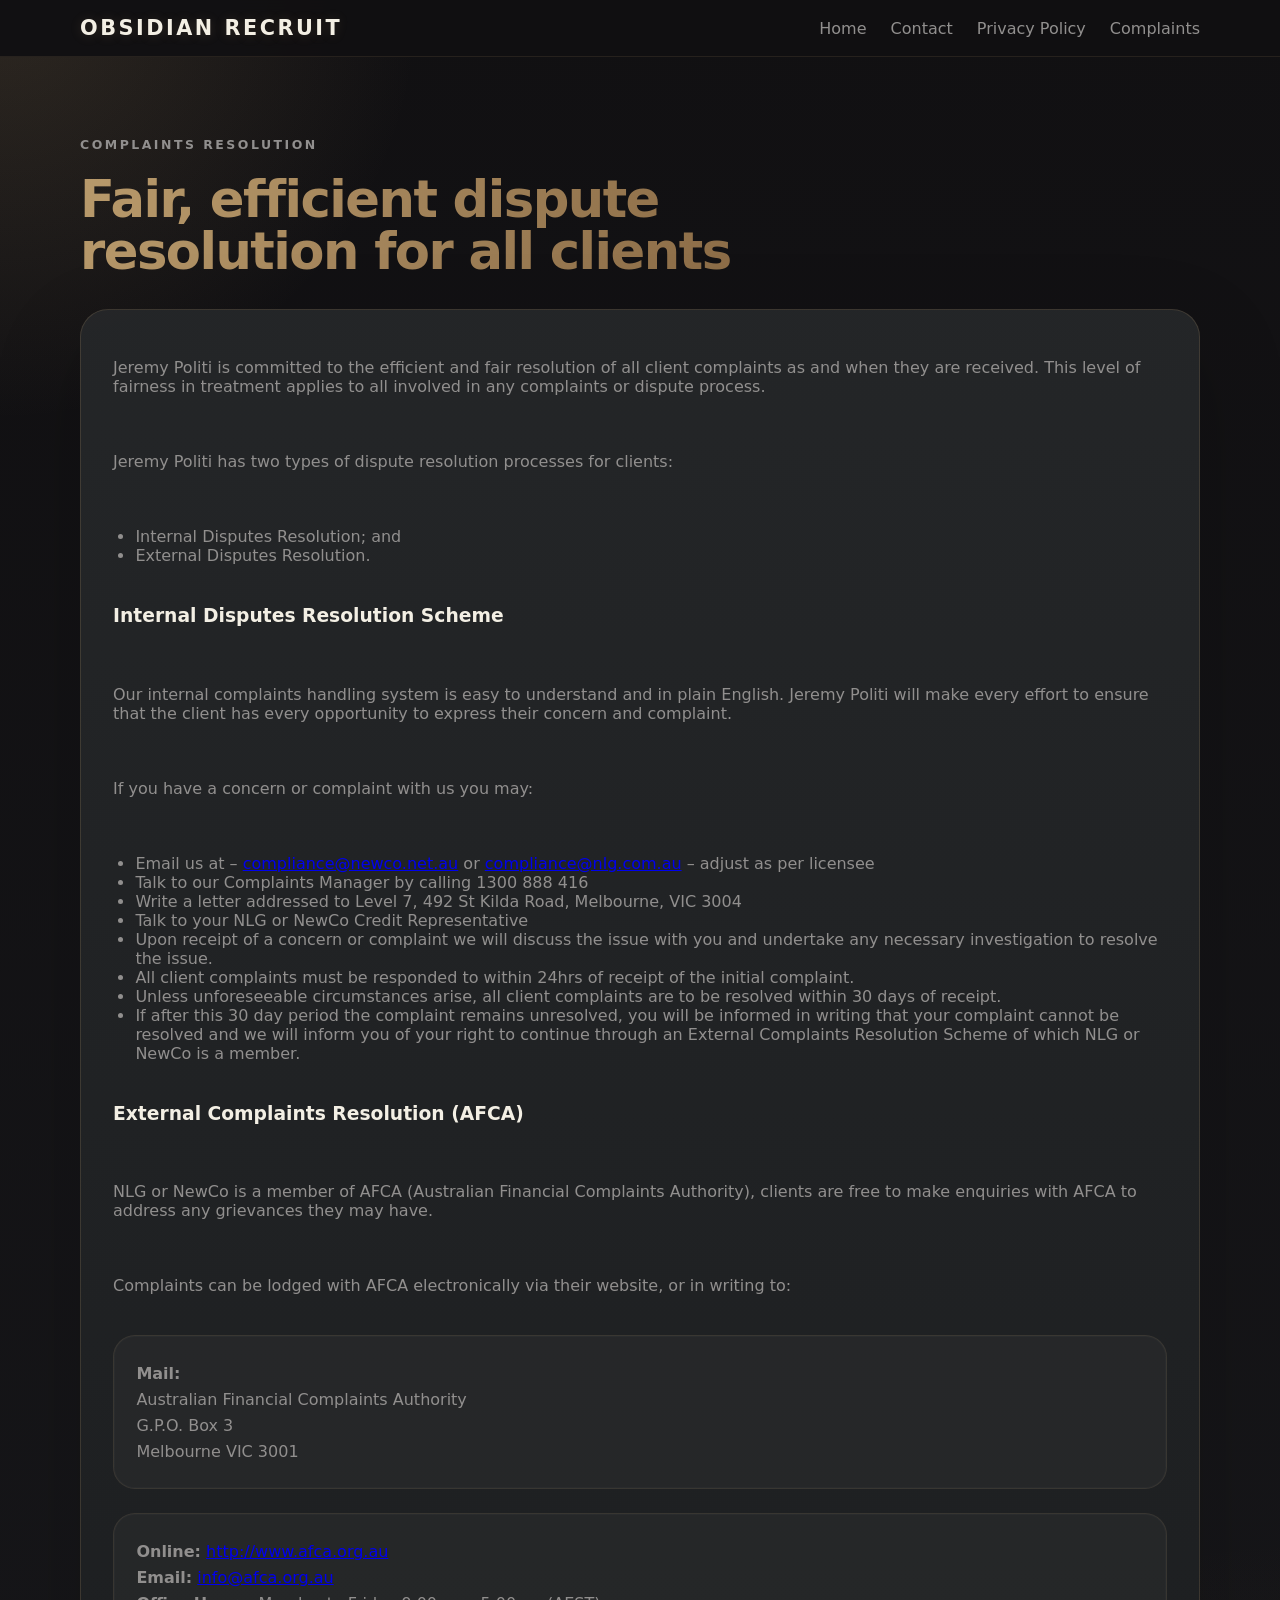
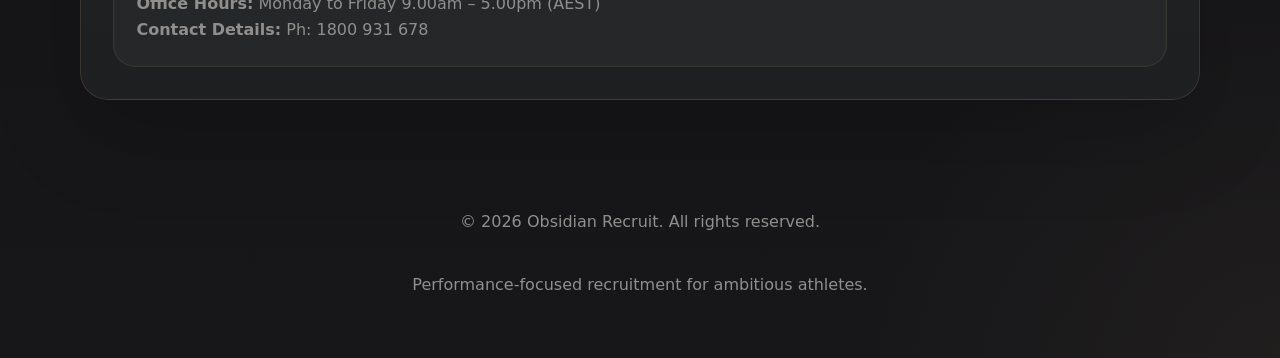
==== test/complaints.html @ 7169bf98 "Add landing page diff --git a/test/complaints.html b/test/complaints.html new file mode 100644 index" ====
<!DOCTYPE html>
<html lang="en">
<head>
    <meta charset="UTF-8" />
    <meta name="viewport" content="width=device-width, initial-scale=1.0" />
    <title>Complaints Resolution – Obsidian Broking Group</title>
    <link rel="stylesheet" href="style.css" />
</head>
<body>
    <header class="site-header">
        <div class="container header-inner">
            <a href="index.html" class="brand">Obsidian Recruit</a>
            <nav class="nav" aria-label="Main navigation">
                <a href="index.html">Home</a>
                <a href="index.html#contact">Contact</a>
                <a href="privacy.html">Privacy Policy</a>
                <a href="complaints.html">Complaints</a>
            </nav>
        </div>
    </header>

    <main>
        <section class="section privacy-section">
            <div class="container">
                <div class="section-header">
                    <p class="eyebrow">Complaints Resolution</p>
                    <h2>Fair, efficient dispute resolution for all clients</h2>
                </div>
                <div class="privacy-content">
                    <p>Jeremy Politi is committed to the efficient and fair resolution of all client complaints as and when they are received. This level of fairness in treatment applies to all involved in any complaints or dispute process.</p>
                    <p>Jeremy Politi has two types of dispute resolution processes for clients:</p>
                    <ul>
                        <li>Internal Disputes Resolution; and</li>
                        <li>External Disputes Resolution.</li>
                    </ul>
                    <h3>Internal Disputes Resolution Scheme</h3>
                    <p>Our internal complaints handling system is easy to understand and in plain English. Jeremy Politi will make every effort to ensure that the client has every opportunity to express their concern and complaint.</p>
                    <p>If you have a concern or complaint with us you may:</p>
                    <ul>
                        <li>Email us at – <a href="mailto:compliance@newco.net.au">compliance@newco.net.au</a> or <a href="mailto:compliance@nlg.com.au">compliance@nlg.com.au</a> – adjust as per licensee</li>
                        <li>Talk to our Complaints Manager by calling 1300 888 416</li>
                        <li>Write a letter addressed to Level 7, 492 St Kilda Road, Melbourne, VIC 3004</li>
                        <li>Talk to your NLG or NewCo Credit Representative</li>
                        <li>Upon receipt of a concern or complaint we will discuss the issue with you and undertake any necessary investigation to resolve the issue.</li>
                        <li>All client complaints must be responded to within 24hrs of receipt of the initial complaint.</li>
                        <li>Unless unforeseeable circumstances arise, all client complaints are to be resolved within 30 days of receipt.</li>
                        <li>If after this 30 day period the complaint remains unresolved, you will be informed in writing that your complaint cannot be resolved and we will inform you of your right to continue through an External Complaints Resolution Scheme of which NLG or NewCo is a member.</li>
                    </ul>
                    <h3>External Complaints Resolution (AFCA)</h3>
                    <p>NLG or NewCo is a member of AFCA (Australian Financial Complaints Authority), clients are free to make enquiries with AFCA to address any grievances they may have.</p>
                    <p>Complaints can be lodged with AFCA electronically via their website, or in writing to:</p>
                    <div class="privacy-content-block">
                        <p><strong>Mail:</strong></p>
                        <p>Australian Financial Complaints Authority</p>
                        <p>G.P.O. Box 3</p>
                        <p>Melbourne VIC 3001</p>
                    </div>
                    <div class="privacy-content-block">
                        <p><strong>Online:</strong> <a href="http://www.afca.org.au" target="_blank" rel="noreferrer noopener">http://www.afca.org.au</a></p>
                        <p><strong>Email:</strong> <a href="mailto:info@afca.org.au">info@afca.org.au</a></p>
                        <p><strong>Office Hours:</strong> Monday to Friday 9.00am – 5.00pm (AEST)</p>
                        <p><strong>Contact Details:</strong> Ph: 1800 931 678</p>
                    </div>
                </div>
            </div>
        </section>
    </main>

    <footer class="site-footer">
        <div class="container footer-inner">
            <p>&copy; <span id="year"></span> Obsidian Recruit. All rights reserved.</p>
            <p>Performance-focused recruitment for ambitious athletes.</p>
        </div>
    </footer>

    <script src="javascript.js"></script>
</body>
</html>
---- test/style.css ----
:root {
    --bg: #111012;
    --surface: #252729;
    --surface-alt: #3c3f42;
    --panel: #17171a;
    --text: #f3efe4;
    --muted: #918f8e;
    --accent: #c1a170;
    --accent-dark: #8c6b44;
    --accent-soft: rgba(193, 161, 112, 0.18);
    --border: rgba(145, 143, 142, 0.18);
    --glow: rgba(193, 161, 112, 0.22);
    --shadow-soft: 0 24px 60px rgba(0, 0, 0, 0.32);
}

* {
    box-sizing: border-box;
}

html {
    scroll-behavior: smooth;
}

body {
    margin: 0;
    min-height: 100vh;
    overflow-x: hidden;
    font-family: Inter, system-ui, -apple-system, BlinkMacSystemFont, "Segoe UI", sans-serif;
    background: radial-gradient(circle at top left, rgba(193, 161, 112, 0.16), transparent 18%),
        radial-gradient(circle at bottom right, rgba(140, 107, 68, 0.08), transparent 18%),
        linear-gradient(180deg, #111012 0%, #17171a 100%);
    color: var(--text);
}

img,
svg {
    display: block;
    max-width: 100%;
}

button,
input,
textarea {
    font: inherit;
}

.container {
    width: min(1120px, calc(100% - 2rem));
    max-width: 1120px;
    margin: 0 auto;
}

.site-header {
    position: sticky;
    top: 0;
    z-index: 10;
    background: rgba(17, 16, 18, 0.96);
    backdrop-filter: blur(14px);
    border-bottom: 1px solid rgba(193, 161, 112, 0.12);
    animation: fadeDown 1s ease both;
}

.header-inner {
    display: flex;
    align-items: center;
    justify-content: space-between;
    gap: 1rem;
    padding: 1rem 0;
}

.brand {
    color: var(--text);
    font-size: 1.3rem;
    text-decoration: none;
    font-weight: 800;
    letter-spacing: 0.12em;
    text-transform: uppercase;
    text-shadow: 0 1px 12px rgba(193, 161, 112, 0.18);
}

.nav {
    display: flex;
    gap: 1.5rem;
    align-items: center;
}

.nav a {
    color: var(--muted);
    text-decoration: none;
    transition: color 0.2s ease, transform 0.2s ease;
}

.nav a:hover,
.nav a:focus-visible {
    color: var(--accent);
    transform: translateY(-1px);
}

.hero {
    padding: 4rem 0 2rem;
}

.hero-grid {
    display: grid;
    grid-template-columns: minmax(320px, 1.1fr) minmax(320px, 0.9fr);
    gap: 2rem;
    align-items: center;
}

.eyebrow {
    color: var(--accent);
    text-transform: uppercase;
    letter-spacing: 0.2em;
    margin-bottom: 1rem;
    font-size: 0.78rem;
    font-weight: 700;
}

.hero-copy h1,
.section-header h2 {
    font-size: clamp(2.8rem, 4vw, 4.2rem);
    line-height: 1.02;
    margin: 0;
    letter-spacing: -0.03em;
}

.hero-copy h1 {
    background: linear-gradient(90deg, rgba(193, 161, 112, 1), rgba(140, 107, 68, 1));
    -webkit-background-clip: text;
    color: transparent;
    text-shadow: 0 22px 50px rgba(0, 0, 0, 0.28);
}

.section {
    padding: 4rem 0;
    animation: fadeInUp 0.9s ease both;
}

.privacy-section {
    animation: fadeInUp 0.9s ease both;
}

.section-header h2 {
    background: linear-gradient(110deg, rgba(193, 161, 112, 0.95), rgba(140, 107, 68, 0.95));
    -webkit-background-clip: text;
    color: transparent;
}

.hero-text,
.section-header p,
.service-card p,
.talent-card p,
.process-step p,
.contact-copy p,
.contact-info li {
    color: var(--muted);
    line-height: 1.85;
}

.hero-actions {
    display: flex;
    flex-wrap: wrap;
    gap: 1rem;
    margin: 2rem 0 2.5rem;
}

.btn {
    display: inline-flex;
    align-items: center;
    justify-content: center;
    padding: 0.95rem 1.8rem;
    border-radius: 999px;
    border: 1px solid transparent;
    text-decoration: none;
    font-weight: 700;
    transition: transform 0.2s ease, background-color 0.2s ease, border-color 0.2s ease, box-shadow 0.2s ease;
}

.btn:hover,
.btn:focus-visible {
    transform: translateY(-1px);
}

.btn-primary {
    background: linear-gradient(135deg, #c1a170 0%, #8c6b44 100%);
    color: #111012;
    box-shadow: 0 16px 40px rgba(193, 161, 112, 0.2);
    animation: glowPulse 3.8s ease-in-out infinite;
}

.btn-secondary {
    background: rgba(193, 161, 112, 0.08);
    color: var(--text);
    border-color: rgba(193, 161, 112, 0.2);
}

.hero-stats {
    display: grid;
    grid-template-columns: repeat(2, minmax(0, 1fr));
    gap: 1rem;
}

.hero-stats div {
    background: rgba(255, 255, 255, 0.04);
    border: 1px solid rgba(193, 161, 112, 0.18);
    padding: 1rem 1.25rem;
    border-radius: 22px;
    box-shadow: inset 0 0 0 1px rgba(255, 255, 255, 0.02), 0 14px 45px rgba(0, 0, 0, 0.18);
}

.hero-stats strong {
    display: block;
    font-size: 1.6rem;
    color: var(--text);
}

.hero-stats span {
    display: block;
    color: var(--muted);
    margin-top: 0.35rem;
}

.hero-image-wrap {
    position: relative;
    display: flex;
    justify-content: center;
}

.hero-image {
    width: 100%;
    max-width: 520px;
    height: auto;
    border-radius: 32px;
    object-fit: cover;
    border: 1px solid rgba(193, 161, 112, 0.25);
    box-shadow: 0 28px 90px rgba(0, 0, 0, 0.35);
    animation: fadeInUp 1s ease both;
}

.hero-badge {
    position: absolute;
    bottom: 1.25rem;
    left: 1.25rem;
    background: rgba(17, 16, 18, 0.92);
    border: 1px solid rgba(193, 161, 112, 0.18);
    padding: 0.95rem 1.35rem;
    border-radius: 18px;
    color: var(--text);
    font-size: 0.95rem;
    max-width: 300px;
    text-transform: uppercase;
    letter-spacing: 0.08em;
    box-shadow: 0 12px 40px rgba(0, 0, 0, 0.28);
    animation: fadeInUp 1s ease both;
}

.section {
    padding: 4rem 0;
}

.section-header {
    max-width: 760px;
    margin-bottom: 2rem;
}

.privacy-content {
    display: grid;
    gap: 1.5rem;
    background: linear-gradient(180deg, rgba(37, 39, 41, 0.96), rgba(30, 32, 34, 0.98));
    border: 1px solid rgba(193, 161, 112, 0.18);
    border-radius: 28px;
    padding: 2rem;
    box-shadow: 0 32px 90px rgba(0, 0, 0, 0.18);
    animation: fadeInUp 0.9s ease both;
}

.privacy-content h3 {
    margin-top: 0;
    color: var(--text);
}

.privacy-content p,
.privacy-content li {
    color: var(--muted);
}

.privacy-content ul {
    padding-left: 1.4rem;
}

.privacy-content-block {
    background: rgba(255, 255, 255, 0.03);
    border: 1px solid rgba(193, 161, 112, 0.12);
    border-radius: 22px;
    padding: 1.25rem 1.4rem;
    box-shadow: inset 0 0 0 1px rgba(255, 255, 255, 0.02);
}

.privacy-content-block p {
    margin: 0.45rem 0;
}

.service-grid,
.talent-grid,
.process-grid,
.contact-grid {
    display: grid;
    gap: 1.5rem;
}

.service-grid {
    grid-template-columns: repeat(3, minmax(260px, 1fr));
}

.service-card,
.talent-card,
.process-step {
    background: linear-gradient(180deg, rgba(37, 39, 41, 0.94), rgba(30, 32, 34, 0.96));
    border: 1px solid rgba(193, 161, 112, 0.18);
    border-radius: 32px;
    padding: 2rem;
    box-shadow: 0 28px 80px rgba(0, 0, 0, 0.18);
}

.service-card h3,
.talent-card h3,
.process-step h3 {
    margin-top: 0;
    margin-bottom: 0.9rem;
    color: var(--text);
    letter-spacing: 0.01em;
}

.alt-section {
    background: rgba(193, 161, 112, 0.04);
}

.talent-grid {
    grid-template-columns: repeat(3, minmax(260px, 1fr));
}

.talent-tag {
    display: inline-flex;
    padding: 0.45rem 0.85rem;
    border-radius: 999px;
    background: rgba(193, 161, 112, 0.14);
    color: var(--accent);
    font-size: 0.85rem;
    margin-bottom: 1rem;
}

.process-grid {
    grid-template-columns: repeat(3, minmax(260px, 1fr));
}

.process-step span {
    display: inline-flex;
    width: 2.4rem;
    height: 2.4rem;
    border-radius: 50%;
    align-items: center;
    justify-content: center;
    background: rgba(193, 161, 112, 0.16);
    color: var(--accent);
    font-weight: 700;
    margin-bottom: 1rem;
}

.contact-grid {
    grid-template-columns: 1.05fr 0.95fr;
    align-items: start;
}

.contact-copy {
    display: grid;
    gap: 1rem;
}

.contact-info {
    list-style: none;
    padding: 0;
    margin: 1.5rem 0 0;
    color: var(--muted);
}

.contact-info li {
    margin-bottom: 0.85rem;
}

.contact-form {
    display: grid;
    gap: 1rem;
}

.contact-form label {
    display: grid;
    gap: 0.55rem;
    color: var(--text);
    font-weight: 600;
}

.contact-form input,
.contact-form textarea {
    width: 100%;
    padding: 1rem 1.1rem;
    border-radius: 18px;
    border: 1px solid rgba(145, 143, 142, 0.2);
    background: rgba(81, 81, 80, 0.16);
    color: var(--text);
    outline: none;
}

.contact-form input:focus,
.contact-form textarea:focus {
    border-color: rgba(193, 161, 112, 0.7);
    box-shadow: 0 0 0 4px rgba(193, 161, 112, 0.12);
}

.site-footer {
    padding: 2rem 0 3rem;
    animation: fadeInUp 0.9s ease both;
}

.footer-inner {
    display: flex;
    flex-direction: column;
    gap: 0.7rem;
    text-align: center;
    color: var(--muted);
}

@media (max-width: 980px) {
    .hero-grid,
    .service-grid,
    .talent-grid,
    .process-grid,
    .contact-grid {
        grid-template-columns: 1fr;
    }

    .hero {
        padding-top: 3rem;
    }
}

@media (max-width: 640px) {
    .header-inner {
        flex-wrap: wrap;
        justify-content: center;
    }

    .nav {
        flex-wrap: wrap;
        justify-content: center;
    }

    .hero-copy h1,
    .section-header h2 {
        font-size: clamp(2rem, 9vw, 3rem);
    }
}

@keyframes fadeInUp {
    from {
        opacity: 0;
        transform: translateY(24px);
    }
    to {
        opacity: 1;
        transform: translateY(0);
    }
}

@keyframes fadeDown {
    from {
        opacity: 0;
        transform: translateY(-18px);
    }
    to {
        opacity: 1;
        transform: translateY(0);
    }
}

@keyframes glowPulse {
    0%, 100% {
        box-shadow: 0 22px 50px rgba(193, 161, 112, 0.16);
    }
    50% {
        box-shadow: 0 28px 70px rgba(193, 161, 112, 0.22);
    }
}
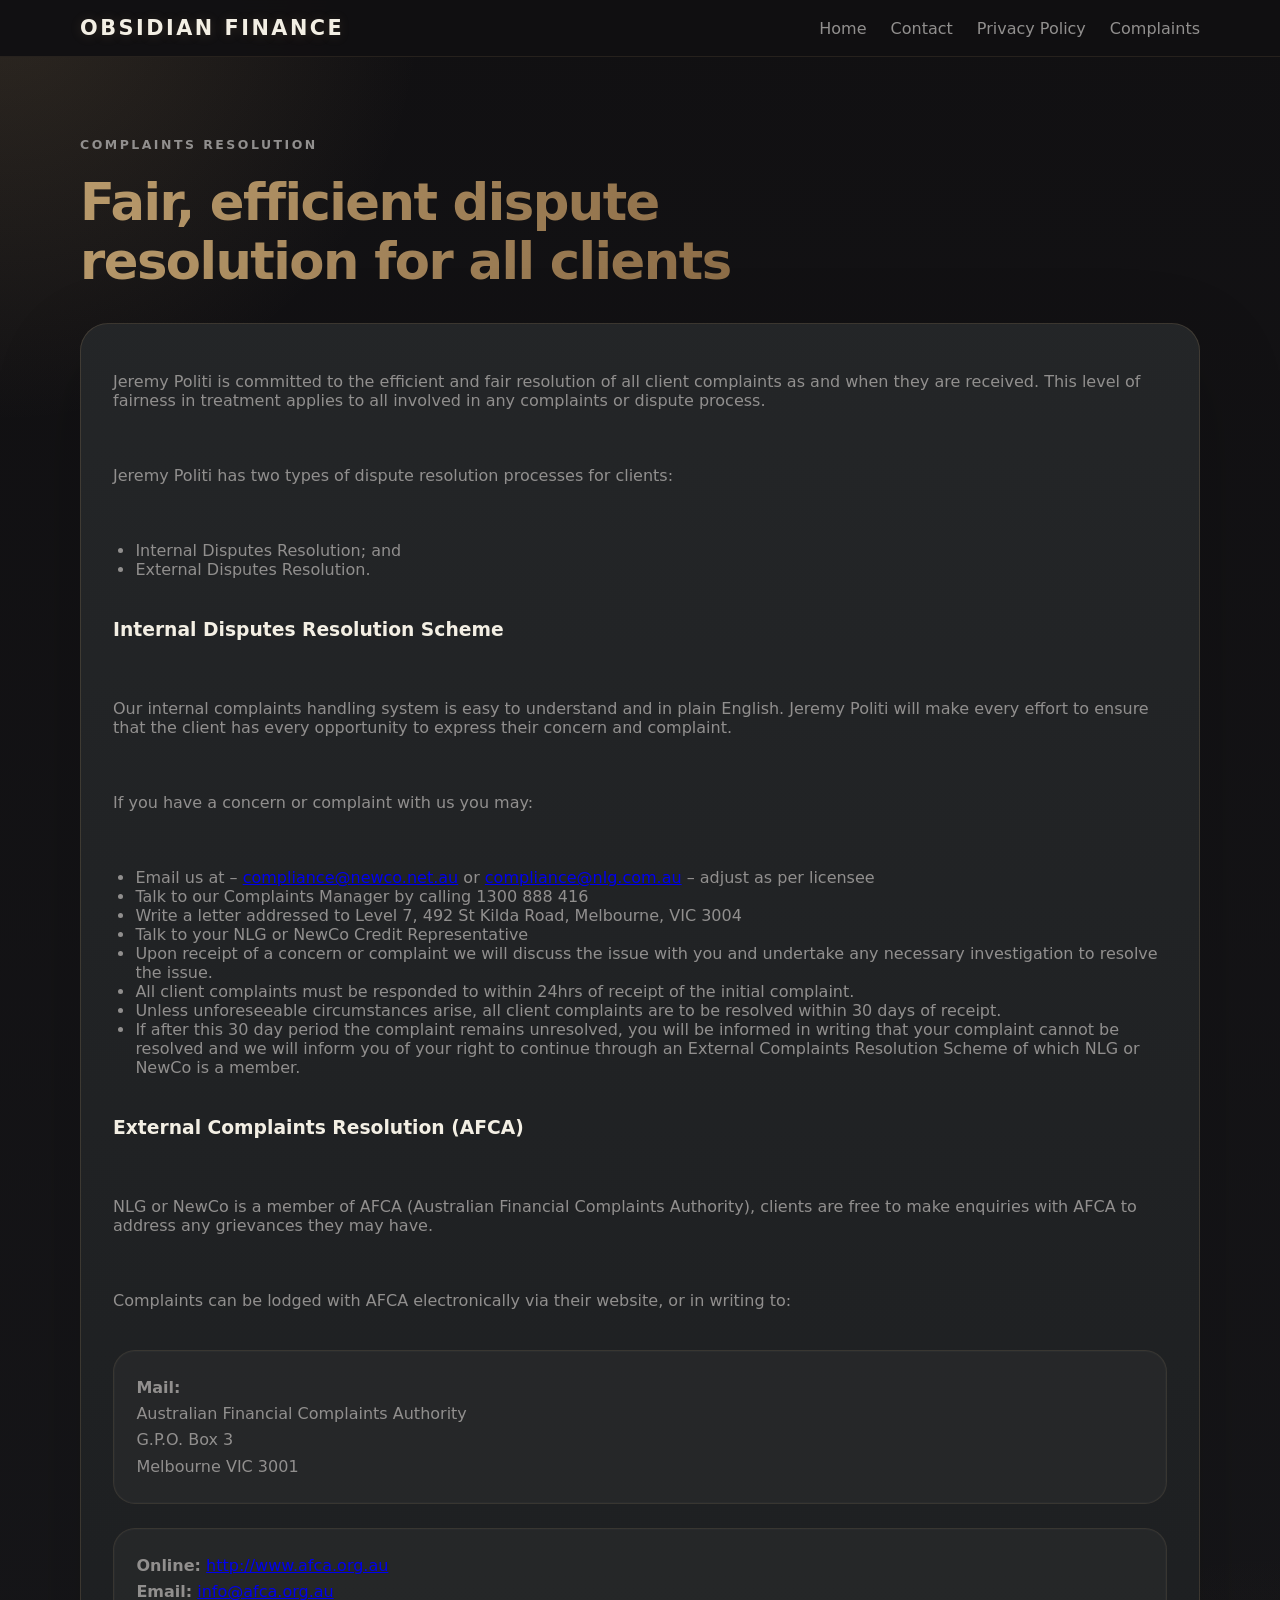
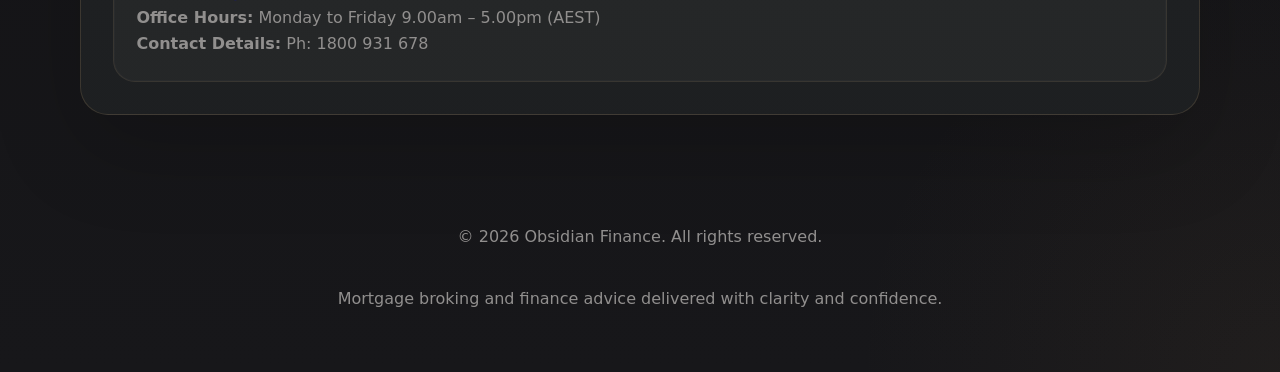
==== commit 078c3e83: "Change text to financing brand diff --git a/test/complaints.html b/test/complaints.html index ded313" ====
--- a/test/complaints.html
+++ b/test/complaints.html
@@ -9,7 +9,7 @@
 <body>
     <header class="site-header">
         <div class="container header-inner">
-            <a href="index.html" class="brand">Obsidian Recruit</a>
+            <a href="index.html" class="brand">Obsidian Finance</a>
             <nav class="nav" aria-label="Main navigation">
                 <a href="index.html">Home</a>
                 <a href="index.html#contact">Contact</a>
@@ -68,8 +68,8 @@
 
     <footer class="site-footer">
         <div class="container footer-inner">
-            <p>&copy; <span id="year"></span> Obsidian Recruit. All rights reserved.</p>
-            <p>Performance-focused recruitment for ambitious athletes.</p>
+            <p>&copy; <span id="year"></span> Obsidian Finance. All rights reserved.</p>
+            <p>Mortgage broking and finance advice delivered with clarity and confidence.</p>
         </div>
     </footer>
 
--- a/test/style.css
+++ b/test/style.css
@@ -104,7 +104,7 @@
     display: grid;
     grid-template-columns: minmax(320px, 1.1fr) minmax(320px, 0.9fr);
     gap: 2rem;
-    align-items: center;
+    align-items: stretch;
 }
 
 .eyebrow {
@@ -119,12 +119,14 @@
 .hero-copy h1,
 .section-header h2 {
     font-size: clamp(2.8rem, 4vw, 4.2rem);
-    line-height: 1.02;
+    line-height: 1.16;
     margin: 0;
     letter-spacing: -0.03em;
 }
 
 .hero-copy h1 {
+    display: inline-block;
+    padding-bottom: 0.12em;
     background: linear-gradient(90deg, rgba(193, 161, 112, 1), rgba(140, 107, 68, 1));
     -webkit-background-clip: text;
     color: transparent;
@@ -224,33 +226,22 @@
     position: relative;
     display: flex;
     justify-content: center;
+    align-items: stretch;
+    width: 100%;
+    padding-top: 0.4rem;
 }
 
 .hero-image {
+    display: block;
     width: 100%;
-    max-width: 520px;
-    height: auto;
-    border-radius: 32px;
+    max-width: 420px;
+    height: 100%;
+    max-height: 100%;
+    margin: auto 0;
+    border-radius: 24px;
     object-fit: cover;
     border: 1px solid rgba(193, 161, 112, 0.25);
-    box-shadow: 0 28px 90px rgba(0, 0, 0, 0.35);
-    animation: fadeInUp 1s ease both;
-}
-
-.hero-badge {
-    position: absolute;
-    bottom: 1.25rem;
-    left: 1.25rem;
-    background: rgba(17, 16, 18, 0.92);
-    border: 1px solid rgba(193, 161, 112, 0.18);
-    padding: 0.95rem 1.35rem;
-    border-radius: 18px;
-    color: var(--text);
-    font-size: 0.95rem;
-    max-width: 300px;
-    text-transform: uppercase;
-    letter-spacing: 0.08em;
-    box-shadow: 0 12px 40px rgba(0, 0, 0, 0.28);
+    box-shadow: 0 24px 70px rgba(0, 0, 0, 0.3);
     animation: fadeInUp 1s ease both;
 }
 
